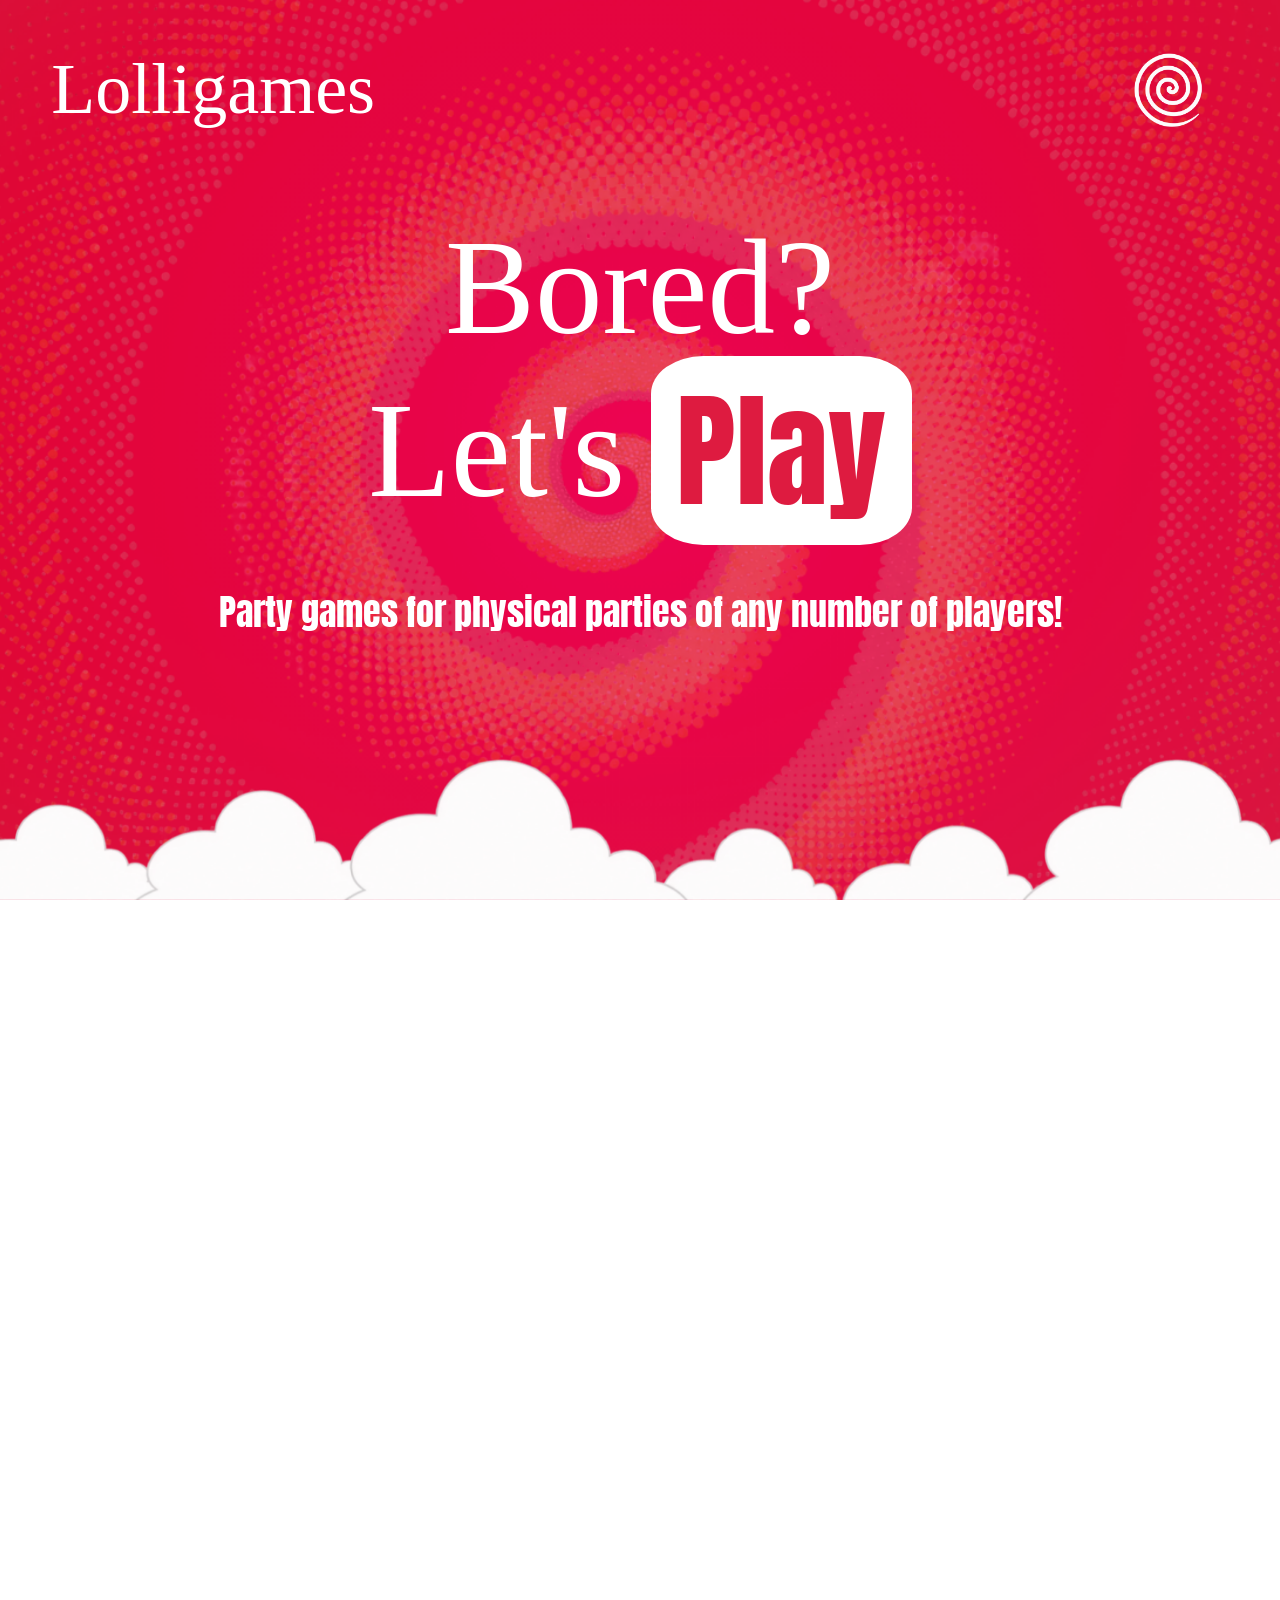
==== website/index.html @ 50477b2f "Added clouds and the base for the about section, with a unique scrolling method" ====
<!DOCTYPE html>
<html lang="en">
<head>
    <meta charset="UTF-8">
    <meta name="viewport" content="width=device-width, initial-scale=1.0">
    <title>Lolligames</title>
    <link rel="icon" href="images/Red icon.png">
    <link rel="stylesheet" href="style.css">
    <link rel="preconnect" href="https://fonts.googleapis.com">
    <link rel="preconnect" href="https://fonts.gstatic.com" crossorigin>
    <link href="https://fonts.googleapis.com/css2?family=Anton&family=Chewy&display=swap" rel="stylesheet">
    
</head>
<body>
    <div class="home">
        <h1 class="title">Lolligames</h1>
        <img src="images/White icon.png" alt="White icon" class="icon">
        <h2 class="bored">Bored?</h2><br>
        <h2 class="lets">Let's</h2>
        <span class="play-span"></span><p class="play">Play</p>
        <p class="description">Party games for physical parties of any number of players!</p>
    </div>
    <div class="scrollable">
        <img src="images/clouds3.png" alt="Clouds" class="clouds">
    </div>
</body>
</html>
---- website/style.css ----
.chewy-regular {
  font-family: "Chewy", system-ui;
  font-weight: 400;
  font-style: normal;
}

.anton-regular {
  font-family: "Anton";
  font-weight: 400;
  font-style: normal;
}

body{
    padding: 0%;
    margin: 0%;
    overflow-x: hidden;
}

.home{
    position: sticky;
    top: 0;
    height: 100vh;
    background-image: url(images/background.png);
    background-size: cover;
    background-position: center;
    display: flex;
    align-items: center;
    justify-items: center;
    justify-content: center;
    overflow: hidden;
    z-index: 1;
}

.bored{
    font-family: Chewy;
    font-size: 15vmin;
    color: white;
    font-weight: normal;
    position: absolute;
    bottom: 47%;

}

.lets{
    font-family: Chewy;
    font-size: 15vmin;
    color: white;
    font-weight: normal;
}

.icon{
    position: absolute;
    top: 5%;
    right: 5%;
    height: 10vmin;
}

.title{
    font-family: Chewy;
    font-size: 8vmin;
    position: absolute;
    top: 0.01%;
    left: 4%;
    color: white;
    font-weight: normal;
}

.play{
    text-decoration: none;
    font-size: 14vmin;
    font-family: Anton;
    font-weight: normal;
    padding-right: 2%;
    padding-left: 2%;
    text-align: center;
    border-radius: 20%;
    color: #de1b40;
    background-color: white;
    margin-left: 2%;
    transition:
    transform 0.3s cubic-bezier(.2, 1.4, .4, 1),
    box-shadow 0.3s ease;
}


.play:hover{
    transform:
    scale(1.05) translateY(-3px) rotate(1deg);
    cursor: pointer;
    box-shadow: 0 10px 0 rgba(0, 0, 0, 0.12);

}

.description{
    color: white;
    font-size: 4vmin;
    font-family: Anton;
    position: absolute;
    bottom: 25%;
}

.scrollable{
    position: relative;
    width: 100%;
    min-height: 85vh;
    z-index: 2;
    background: white;
}

.clouds{
    position: absolute;
    width: 110%;
    height: auto;
    bottom: 100%;
    margin-left: -5%;
}
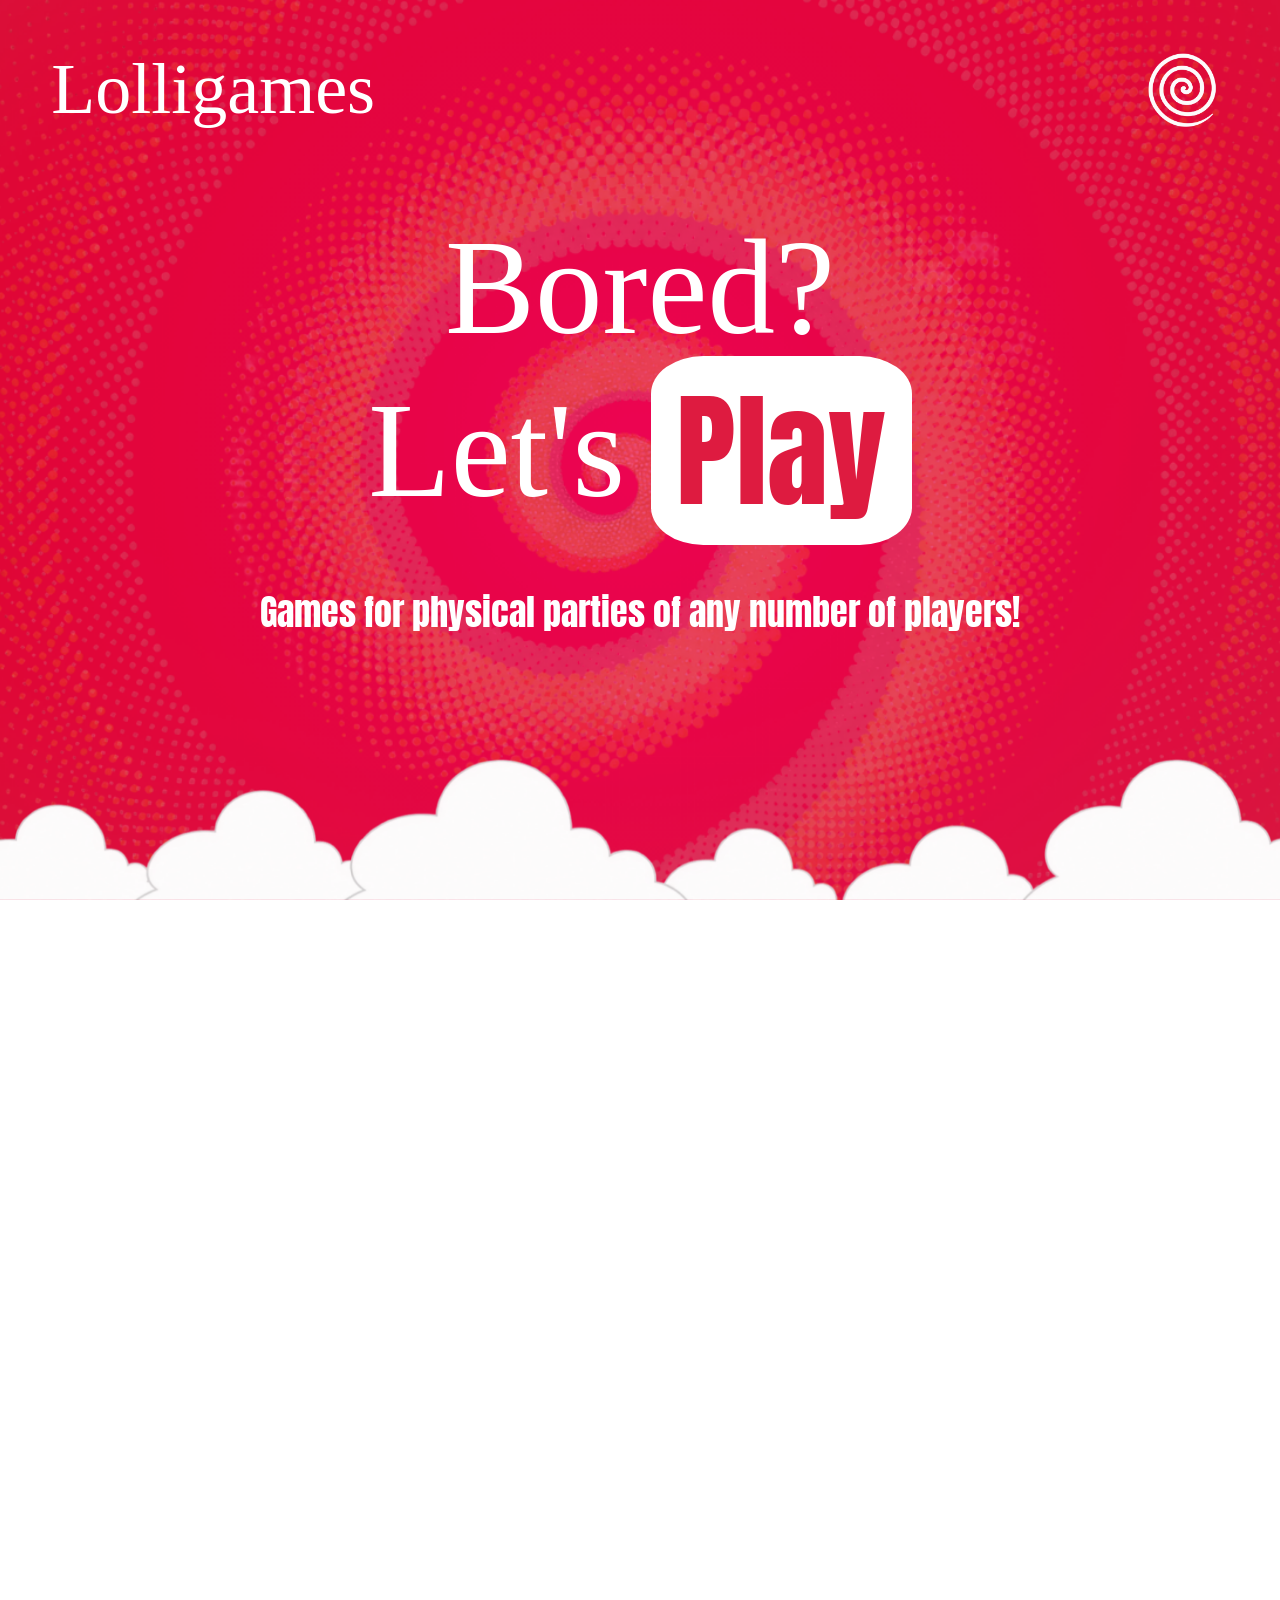
==== commit dd38ca82: "completed the dropdown menu and animated the swirl and made it functional, so now the home page is f" ====
--- a/website/index.html
+++ b/website/index.html
@@ -14,11 +14,17 @@
 <body>
     <div class="home">
         <h1 class="title">Lolligames</h1>
-        <img src="images/White icon.png" alt="White icon" class="icon">
+        <div class="iconlist"><img src="images/White icon.png" alt="White icon" class="icon">
+        <ul class="dropdown">
+            <li>Games</li>
+            <li>Settings</li>
+            <li>Tournaments</li>
+        </ul>
+        </div>
         <h2 class="bored">Bored?</h2><br>
         <h2 class="lets">Let's</h2>
         <span class="play-span"></span><p class="play">Play</p>
-        <p class="description">Party games for physical parties of any number of players!</p>
+        <p class="description">Games for physical parties of any number of players!</p>
     </div>
     <div class="scrollable">
         <img src="images/clouds3.png" alt="Clouds" class="clouds">
--- a/website/style.css
+++ b/website/style.css
@@ -46,13 +46,6 @@
     font-size: 15vmin;
     color: white;
     font-weight: normal;
-}
-
-.icon{
-    position: absolute;
-    top: 5%;
-    right: 5%;
-    height: 10vmin;
 }
 
 .title{
@@ -114,3 +107,89 @@
     bottom: 100%;
     margin-left: -5%;
 }
+
+.iconlist{
+    display: flex;
+    flex-direction: column;
+    justify-items: center;
+    align-items: center;
+    position: absolute;
+    top: 5%;
+    right: 2%;
+    padding-right: 0;
+    margin-right: 0;
+}
+
+.icon{
+    height: 10vmin;
+    animation: glow 1s linear infinite;
+    transition: transform 0.5s ease-out;
+}
+
+@keyframes glow {
+    0%{
+        transform: rotate(0deg);
+    }
+    100%{
+        transform: rotate(360deg);
+    }    
+}
+
+.dropdown{
+    list-style-type: none;
+    color: white;
+    font-size: 3vmin;
+    font-family: Anton;
+    text-align: center;
+    display: flex;
+    align-items: center;
+    justify-items: center;
+    flex-direction: column;
+    margin: 0;
+    background-color: hsla(0, 0%, 100%, 20%);
+    box-sizing: border-box;
+    border-radius: 10%;
+    padding: 0;
+    width: 120%;
+    overflow: hidden;
+    max-height: 0;
+    border-right: hsl(0, 72%, 44%) solid 0px;
+    border-bottom: hsl(0, 72%, 44%) solid 0px;
+}
+li{
+    width: 100%;
+    padding: 10%;
+}
+li:hover{
+    background-color: #de1b40;
+    cursor: pointer;
+}
+
+@keyframes appear{
+    0%{
+        max-height: 0;
+        border-right: hsl(0, 72%, 44%) solid 0px;
+        border-bottom: hsl(0, 72%, 44%) solid 0px;
+    }
+    100%{
+        max-height: 50vh;
+        border-right: hsl(0, 72%, 44%) solid 3px;
+        border-bottom: hsl(0, 72%, 44%) solid 4px;
+    }
+}
+
+.icon:hover,
+.icon:hover + .dropdown,
+.dropdown:hover {
+    animation-play-state: paused;
+    cursor: pointer;
+}
+
+.icon:hover + .dropdown, .dropdown:hover{
+    animation: appear 1s ease-out forwards; 
+}
+
+
+.icon:hover{
+    cursor: pointer;
+}
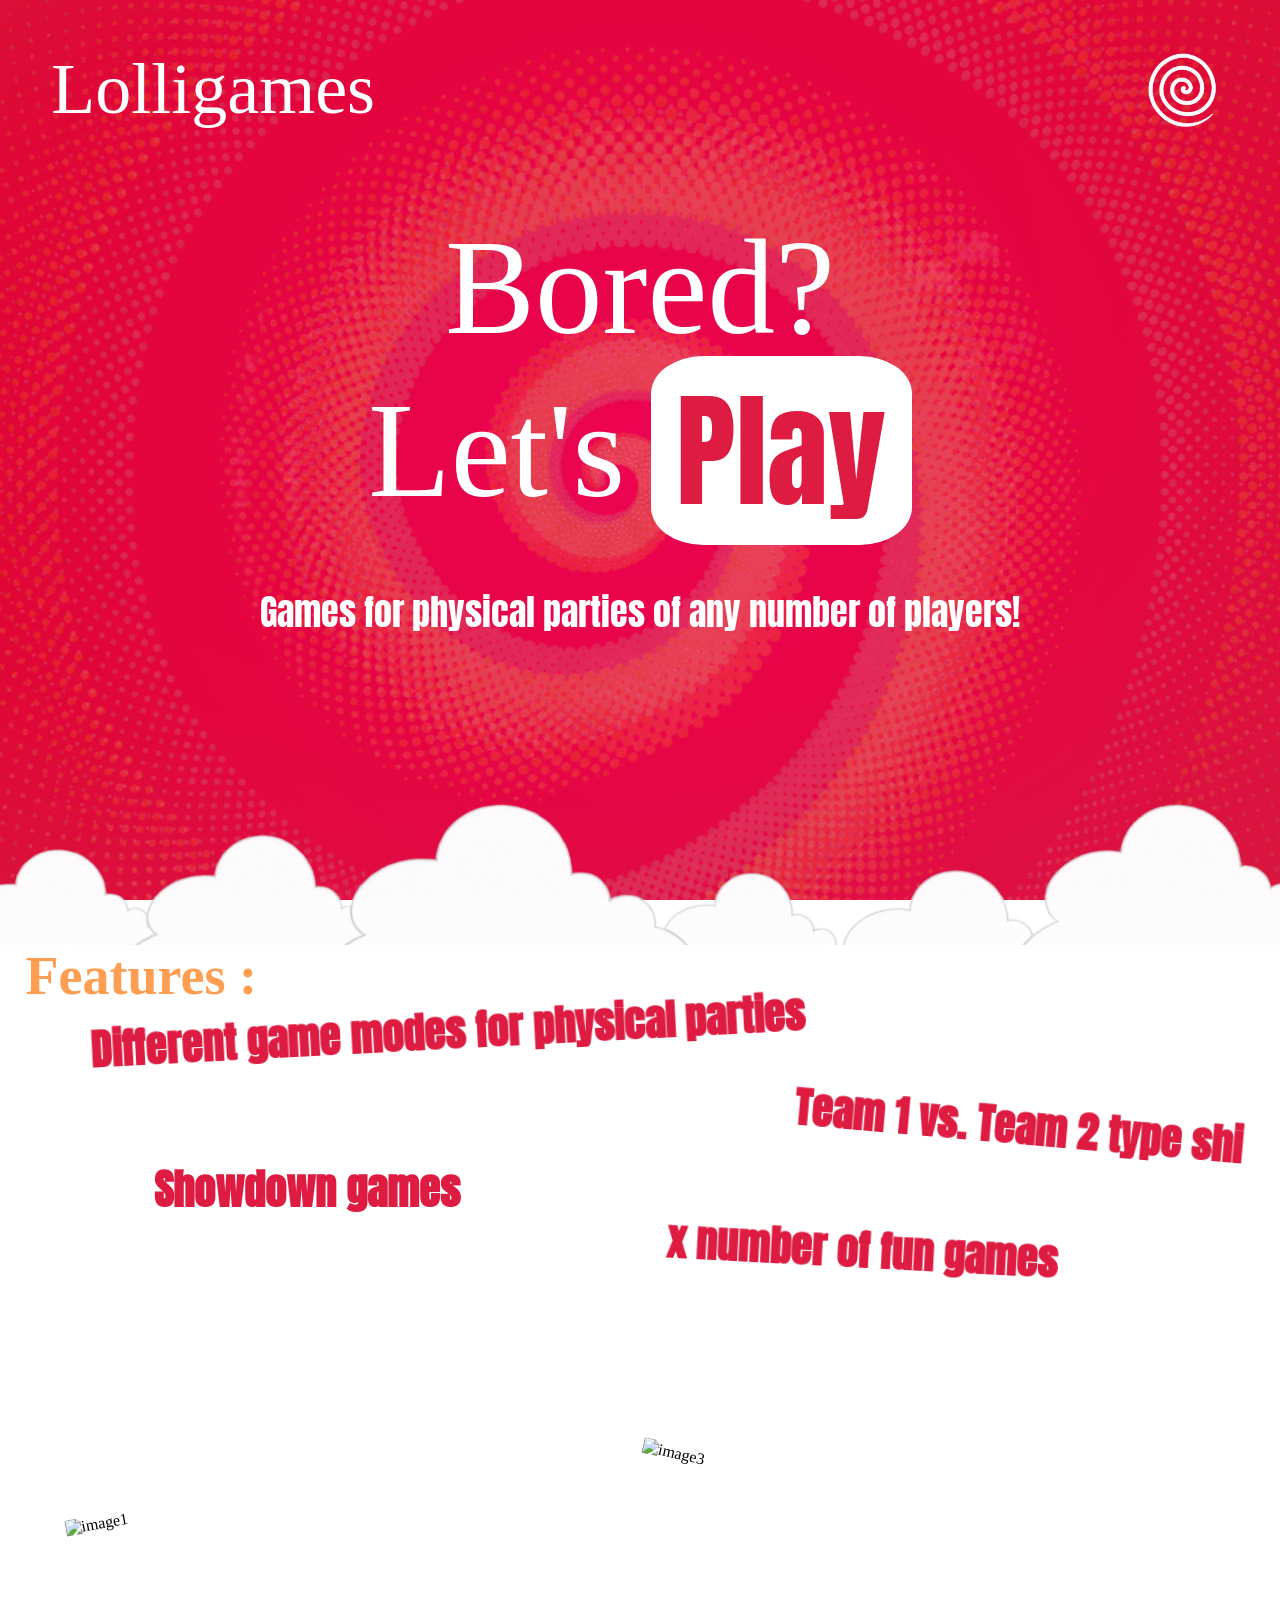
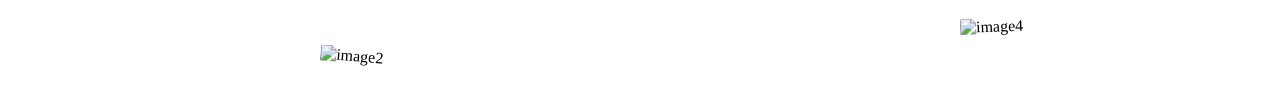
==== commit de569f82: "Finished the About (newly renamed to Features) section, added all the features and images, but the i" ====
--- a/website/index.html
+++ b/website/index.html
@@ -28,6 +28,19 @@
     </div>
     <div class="scrollable">
         <img src="images/clouds3.png" alt="Clouds" class="clouds">
+        <h2 class="about">Features :</h2>
+        <div class="features">
+            <h3 class="feature1">Different game modes for physical parties</h3>
+            <h3 class="feature2">Team 1 vs. Team 2 type shi</h3>
+            <h3 class="feature3">Showdown games</h3>
+            <h3 class="feature4">x number of fun games</h3>
+        </div>
+        <div class="images">
+            <img src="images/eg.png" alt="image1" class="image1">
+            <img src="images/eg.png" alt="image2" class="image2">
+            <img src="images/eg.png" alt="image3" class="image3">
+            <img src="images/eg.png" alt="image4" class="image4">
+        </div>
     </div>
 </body>
 </html>
--- a/website/style.css
+++ b/website/style.css
@@ -106,6 +106,92 @@
     height: auto;
     bottom: 100%;
     margin-left: -5%;
+}
+
+.about{
+    position: relative;
+    width: 100%;
+    height: 100%;
+    color: #ff9d50;
+    font-family: Chewy;
+    font-size: 6vmin;
+    margin-left: 2%;
+}
+
+.features {
+    position: relative;
+    width: 100vw;
+    height: 70vh;
+    color: #de1b40;
+    font-family: Anton;
+    font-size: 4vmin;
+    margin-left: 2%;
+}
+
+.feature1 {
+    position: absolute;
+    top: -15%;
+    left: 5%;
+    transform: rotate(-3deg);
+}
+
+.feature2 {
+    position: absolute;
+    top: 0%;
+    left: 60%;
+    transform: rotate(5deg);
+}
+
+.feature3 {
+    position: absolute;
+    top: 10%;
+    left: 10%;
+    transform: rotate(0deg);
+}
+
+.feature4 {
+    position: relative;
+    top: 30%;
+    left: 50%;
+    transform: rotate(3deg);
+}
+
+.images img{
+    width: 25vmin;
+    border-radius: 5%;
+}
+
+.image1{
+    position: absolute;
+    bottom: 25%;
+    left: 5%;
+    transform: rotate(-10deg);
+}
+
+.image2{
+    position: absolute;
+    bottom: 5%;
+    left: 25%;
+    transform: rotate(5deg);
+}
+
+.image3{
+    position: absolute;
+    bottom: 30%;
+    left: 50%;
+    transform: rotate(13deg);
+}
+
+.image4{
+    position: absolute;
+    bottom: 10%;
+    left: 75%;
+    transform: rotate(-2deg);
+}
+
+.images img:hover{
+    transform:
+    scale(1.05) translateY(-3px) rotate(1deg);
 }
 
 .iconlist{
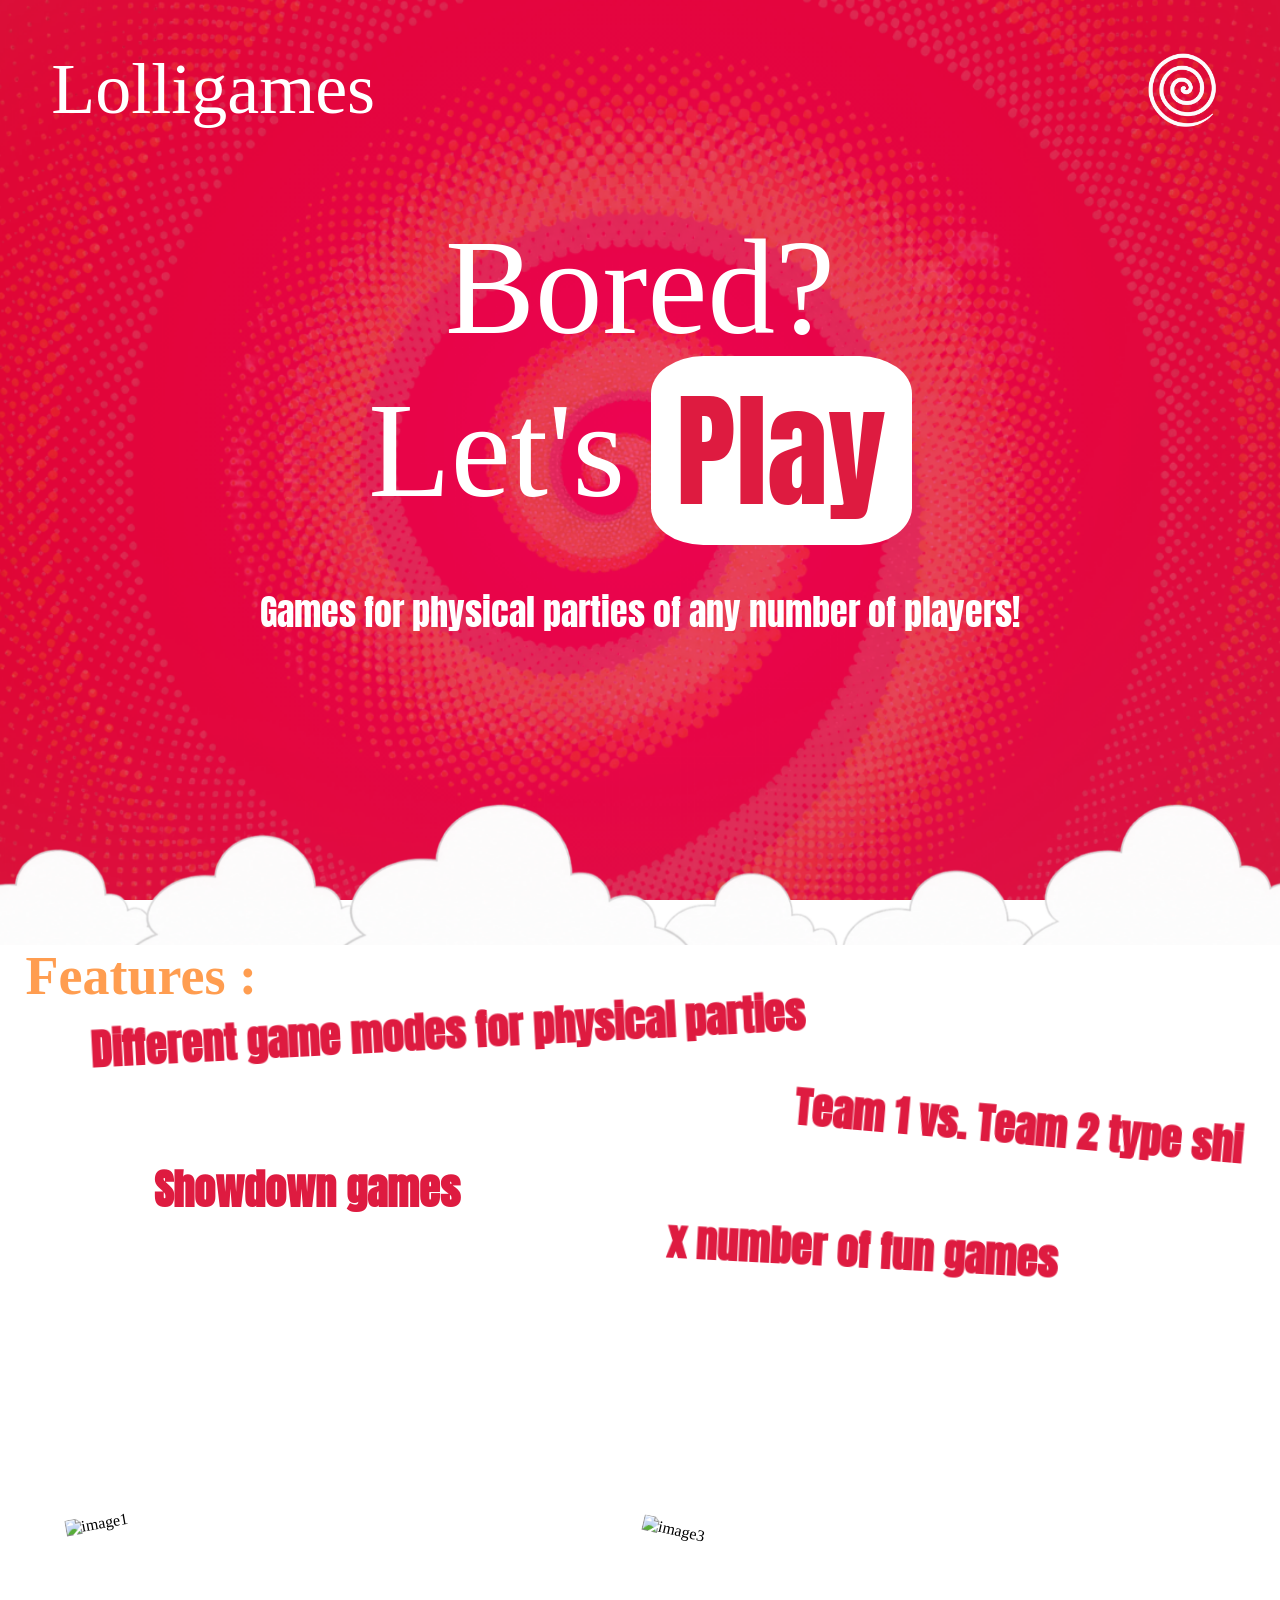
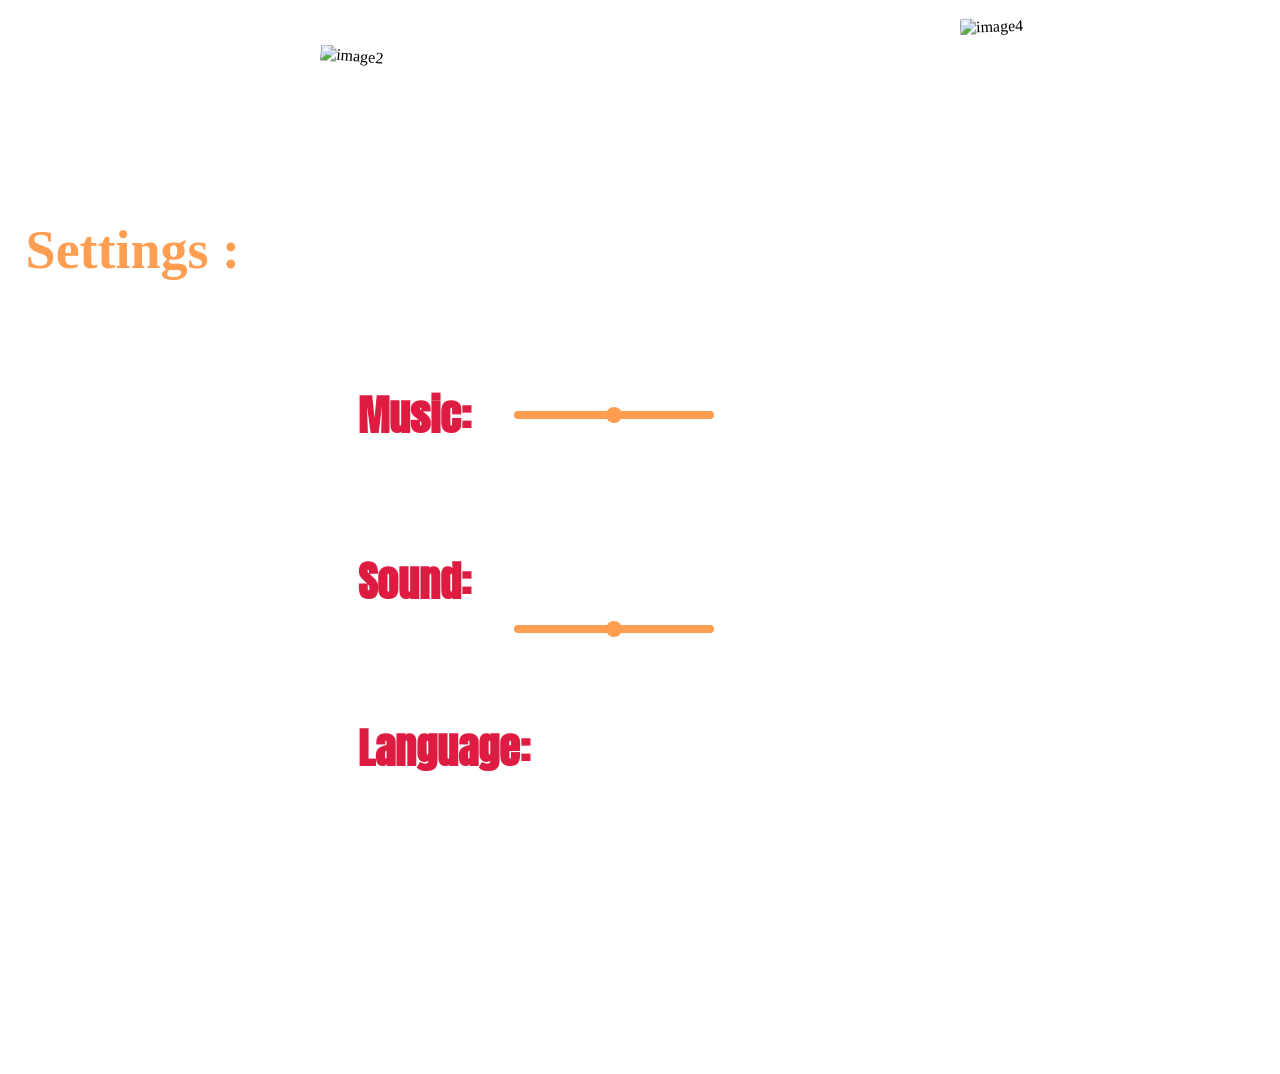
==== commit 4c287ad3: "Made the settings section, with music and sound volume slidersand a language choice box with the box" ====
--- a/website/index.html
+++ b/website/index.html
@@ -42,5 +42,18 @@
             <img src="images/eg.png" alt="image4" class="image4">
         </div>
     </div>
+    <div class="scrollable2">
+        <h2 class="settings">Settings :</h2>
+        <div class="options">
+            <h3 class="music">Music:</h3>
+            <h3 class="sound">Sound:</h3>
+            <h3 class="language">Language:</h3>
+            <div class="sliders">
+                <input type="range" class="music_sl" min="0" max="100" value="50">
+                <input type="range" class="sound_sl" min="0" max="100" value="50">
+            </div>
+        </div>
+    </div>
+
 </body>
 </html>
--- a/website/style.css
+++ b/website/style.css
@@ -116,6 +116,18 @@
     font-family: Chewy;
     font-size: 6vmin;
     margin-left: 2%;
+    animation: slidetotheleft 0.3s forwards;
+    animation-timeline: view();
+    animation-range: entry 0% cover 30%;
+}
+
+@keyframes slidetotheleft  {
+    0%{
+        transform: translateX(-200px);
+    }
+    100%{
+        transform: translateX(0px);
+    }
 }
 
 .features {
@@ -128,6 +140,12 @@
     margin-left: 2%;
 }
 
+.features h3{
+    animation: pop 1s forwards;
+    animation-timeline: view();
+    animation-range: entry 0% cover 30%;
+}
+
 .feature1 {
     position: absolute;
     top: -15%;
@@ -135,6 +153,17 @@
     transform: rotate(-3deg);
 }
 
+@keyframes pop {
+    0%{
+        opacity: 0;
+        transform: scale(0.7) translateY(30px);
+    }
+    100%{
+        opacity: 1;
+        transform: scale(1) translateY(0);
+    }
+}
+
 .feature2 {
     position: absolute;
     top: 0%;
@@ -177,7 +206,7 @@
 
 .image3{
     position: absolute;
-    bottom: 30%;
+    bottom: 20%;
     left: 50%;
     transform: rotate(13deg);
 }
@@ -192,6 +221,94 @@
 .images img:hover{
     transform:
     scale(1.05) translateY(-3px) rotate(1deg);
+}
+
+.scrollable2{
+    position: absolute;
+    width: 100%;
+    height: 100%;
+    margin-top: 5%;
+}
+
+.settings{
+    position: relative;
+    color: #ff9d50;
+    font-family: Chewy;
+    font-size: 6vmin;
+    margin-left: 2%;
+}
+
+.options{
+    position: relative;
+    height: 70vh;
+    color: #de1b40;
+    font-family: Anton;
+    font-size: 4vmin;
+    margin-left: 20%;
+}
+.options h3{
+    margin: 10%;
+}
+
+.music_sl{
+    position: absolute;
+    appearance: none;
+    width: 200px;
+    height: 8px;
+    bottom: 94%;
+    left: 25%;
+    background: transparent;
+    cursor: pointer;
+}
+
+.music_sl::-webkit-slider-runnable-track{
+    background: #ff9d50;
+    height: 100%;
+    border-radius: 4px;
+}
+.music_sl::-webkit-slider-thumb{
+    appearance: none;
+    background: #ff9d50;
+    width: 16px;
+    height: 16px;
+    border-radius: 50%;
+    margin-top: -2%;
+}
+
+.music_sl::-webkit-slider-thumb:hover{
+    width: 20px;
+    height: 20px;
+}
+
+.sound_sl{
+    position: absolute;
+    appearance: none;
+    width: 200px;
+    height: 8px;
+    bottom: 60%;
+    left: 25%;
+    background: transparent;
+    cursor: pointer;
+}
+
+.sound_sl::-webkit-slider-runnable-track{
+    background: #ff9d50;
+    height: 100%;
+    border-radius: 4px;
+}
+
+.sound_sl::-webkit-slider-thumb{
+    appearance: none;
+    background: #ff9d50;
+    width: 16px;
+    height: 16px;
+    border-radius:50%;
+    margin-top: -2%;
+}
+
+.sound_sl::-webkit-slider-thumb:hover{
+    width: 20px;
+    height: 20px;
 }
 
 .iconlist{
@@ -278,4 +395,6 @@
 
 .icon:hover{
     cursor: pointer;
-}+}
+
+
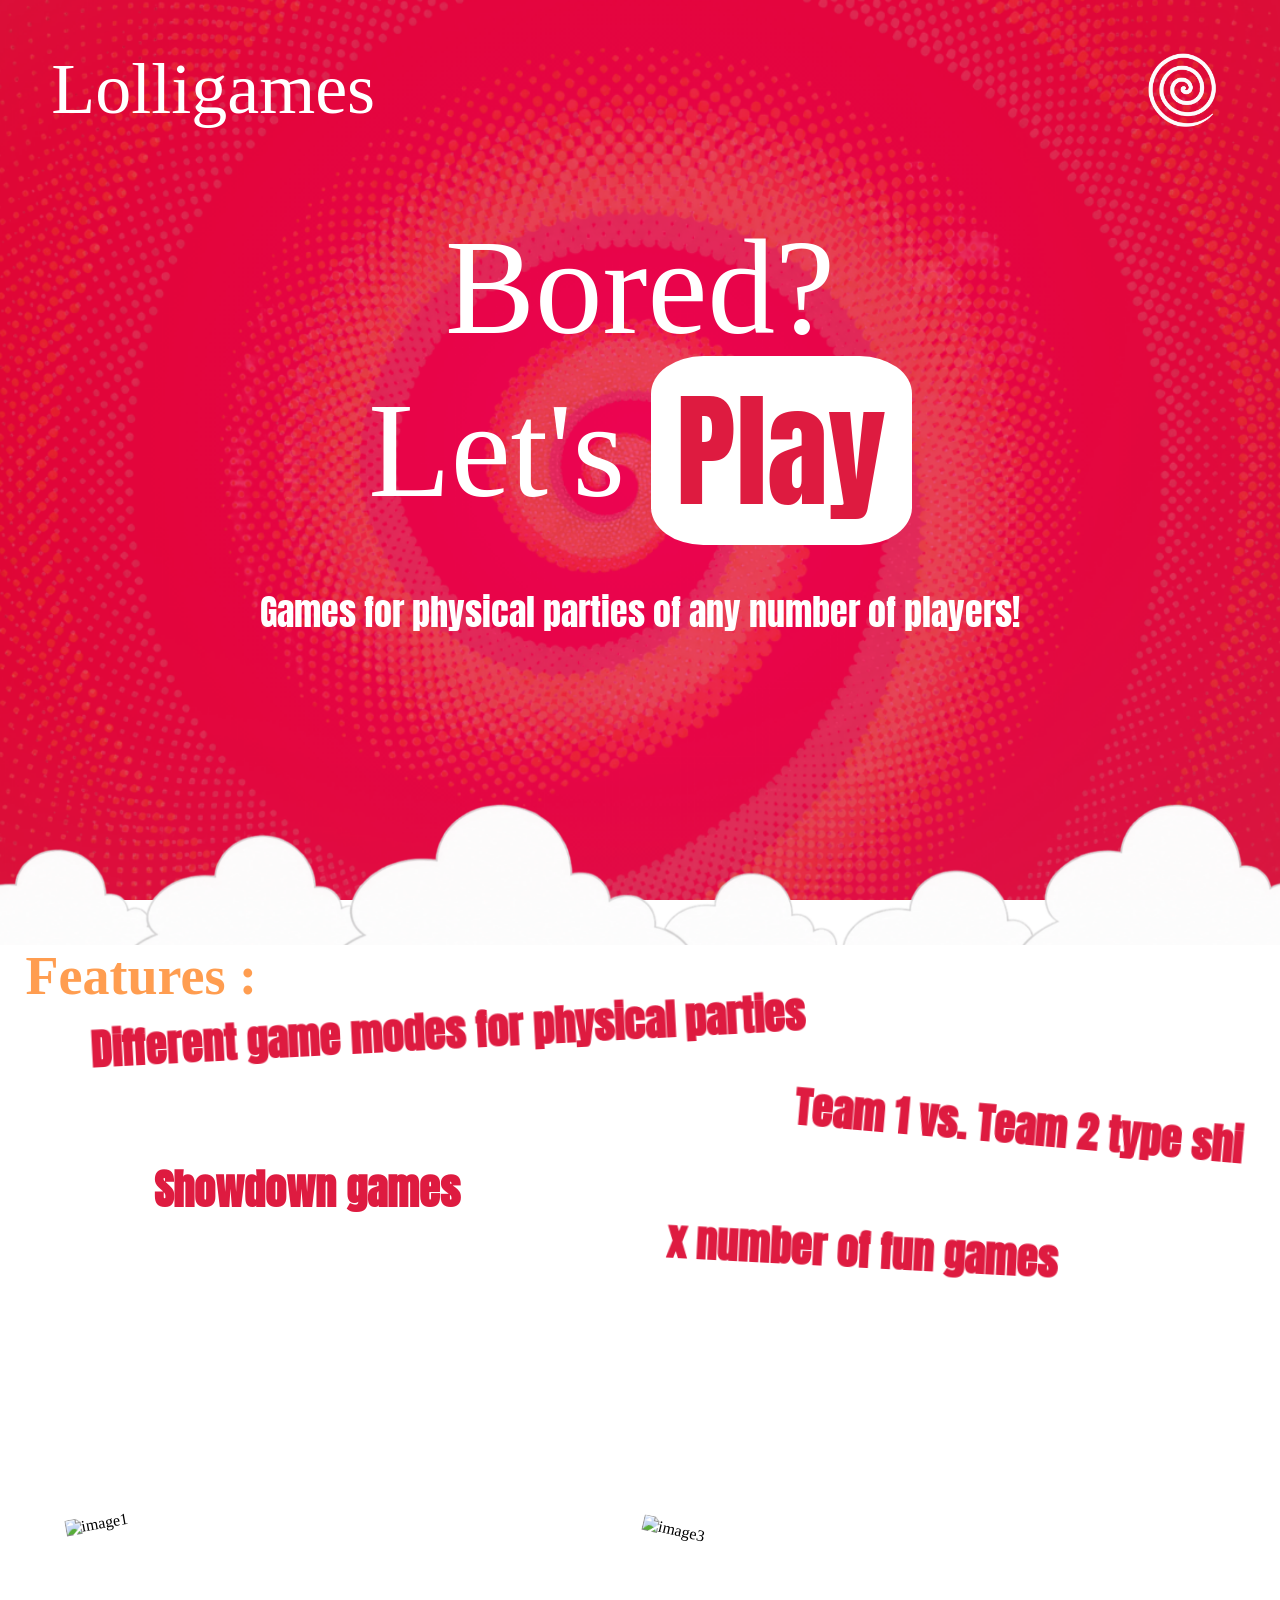
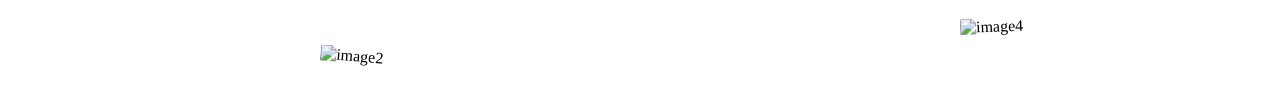
==== commit a3d374de: "fully finished tha about devs page" ====
--- a/website/index.html
+++ b/website/index.html
@@ -16,9 +16,10 @@
         <h1 class="title">Lolligames</h1>
         <div class="iconlist"><img src="images/White icon.png" alt="White icon" class="icon">
         <ul class="dropdown">
-            <li>Games</li>
-            <li>Settings</li>
-            <li>Tournaments</li>
+            <li class="dropdownitem">Games</li>
+            <li class ="dropdownitem">Settings</li>
+            <li class="dropdownitem">About devs</li>
+            <li class="dropdownitem">Tournaments</li>
         </ul>
         </div>
         <h2 class="bored">Bored?</h2><br>
@@ -42,18 +43,5 @@
             <img src="images/eg.png" alt="image4" class="image4">
         </div>
     </div>
-    <div class="scrollable2">
-        <h2 class="settings">Settings :</h2>
-        <div class="options">
-            <h3 class="music">Music:</h3>
-            <h3 class="sound">Sound:</h3>
-            <h3 class="language">Language:</h3>
-            <div class="sliders">
-                <input type="range" class="music_sl" min="0" max="100" value="50">
-                <input type="range" class="sound_sl" min="0" max="100" value="50">
-            </div>
-        </div>
-    </div>
-
 </body>
 </html>
--- a/website/style.css
+++ b/website/style.css
@@ -221,94 +221,6 @@
 .images img:hover{
     transform:
     scale(1.05) translateY(-3px) rotate(1deg);
-}
-
-.scrollable2{
-    position: absolute;
-    width: 100%;
-    height: 100%;
-    margin-top: 5%;
-}
-
-.settings{
-    position: relative;
-    color: #ff9d50;
-    font-family: Chewy;
-    font-size: 6vmin;
-    margin-left: 2%;
-}
-
-.options{
-    position: relative;
-    height: 70vh;
-    color: #de1b40;
-    font-family: Anton;
-    font-size: 4vmin;
-    margin-left: 20%;
-}
-.options h3{
-    margin: 10%;
-}
-
-.music_sl{
-    position: absolute;
-    appearance: none;
-    width: 200px;
-    height: 8px;
-    bottom: 94%;
-    left: 25%;
-    background: transparent;
-    cursor: pointer;
-}
-
-.music_sl::-webkit-slider-runnable-track{
-    background: #ff9d50;
-    height: 100%;
-    border-radius: 4px;
-}
-.music_sl::-webkit-slider-thumb{
-    appearance: none;
-    background: #ff9d50;
-    width: 16px;
-    height: 16px;
-    border-radius: 50%;
-    margin-top: -2%;
-}
-
-.music_sl::-webkit-slider-thumb:hover{
-    width: 20px;
-    height: 20px;
-}
-
-.sound_sl{
-    position: absolute;
-    appearance: none;
-    width: 200px;
-    height: 8px;
-    bottom: 60%;
-    left: 25%;
-    background: transparent;
-    cursor: pointer;
-}
-
-.sound_sl::-webkit-slider-runnable-track{
-    background: #ff9d50;
-    height: 100%;
-    border-radius: 4px;
-}
-
-.sound_sl::-webkit-slider-thumb{
-    appearance: none;
-    background: #ff9d50;
-    width: 16px;
-    height: 16px;
-    border-radius:50%;
-    margin-top: -2%;
-}
-
-.sound_sl::-webkit-slider-thumb:hover{
-    width: 20px;
-    height: 20px;
 }
 
 .iconlist{
@@ -359,11 +271,11 @@
     border-right: hsl(0, 72%, 44%) solid 0px;
     border-bottom: hsl(0, 72%, 44%) solid 0px;
 }
-li{
+.dropdownitem{
     width: 100%;
     padding: 10%;
 }
-li:hover{
+.dropdownitem:hover{
     background-color: #de1b40;
     cursor: pointer;
 }
@@ -396,5 +308,3 @@
 .icon:hover{
     cursor: pointer;
 }
-
-
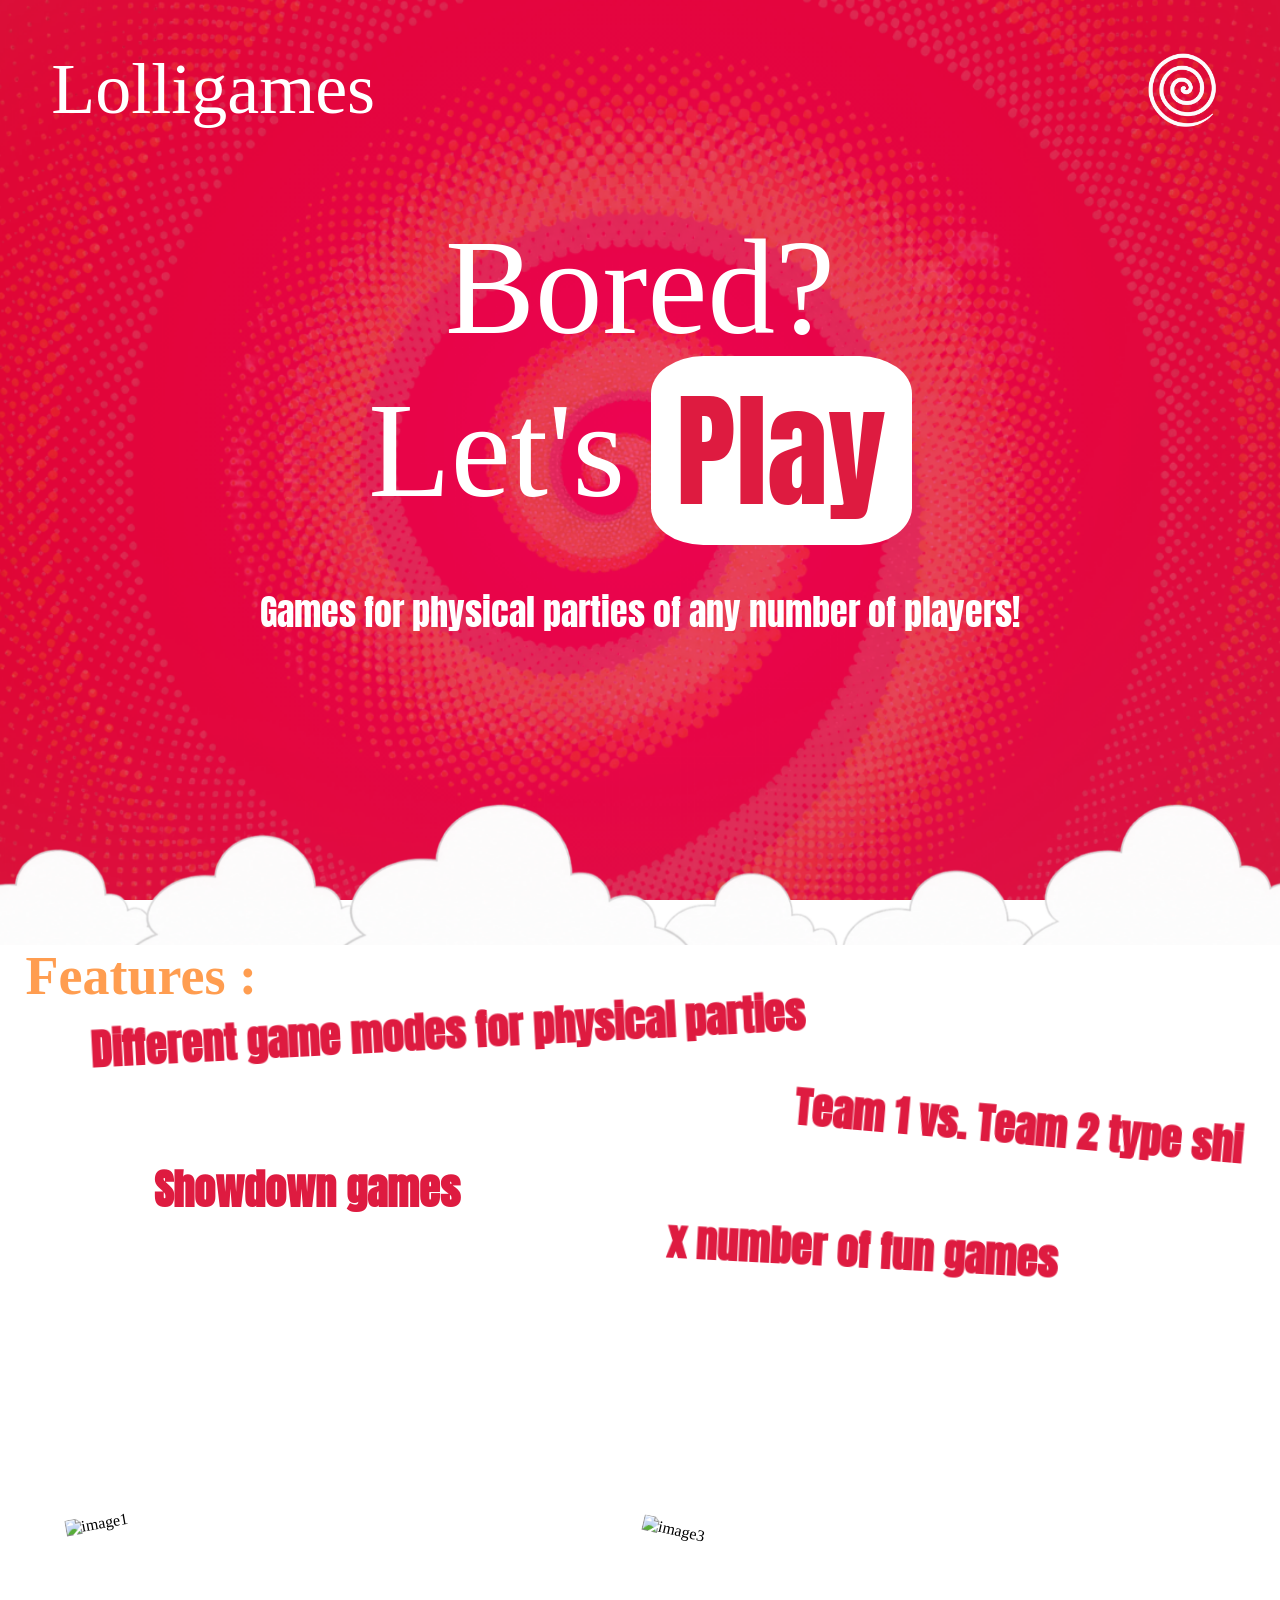
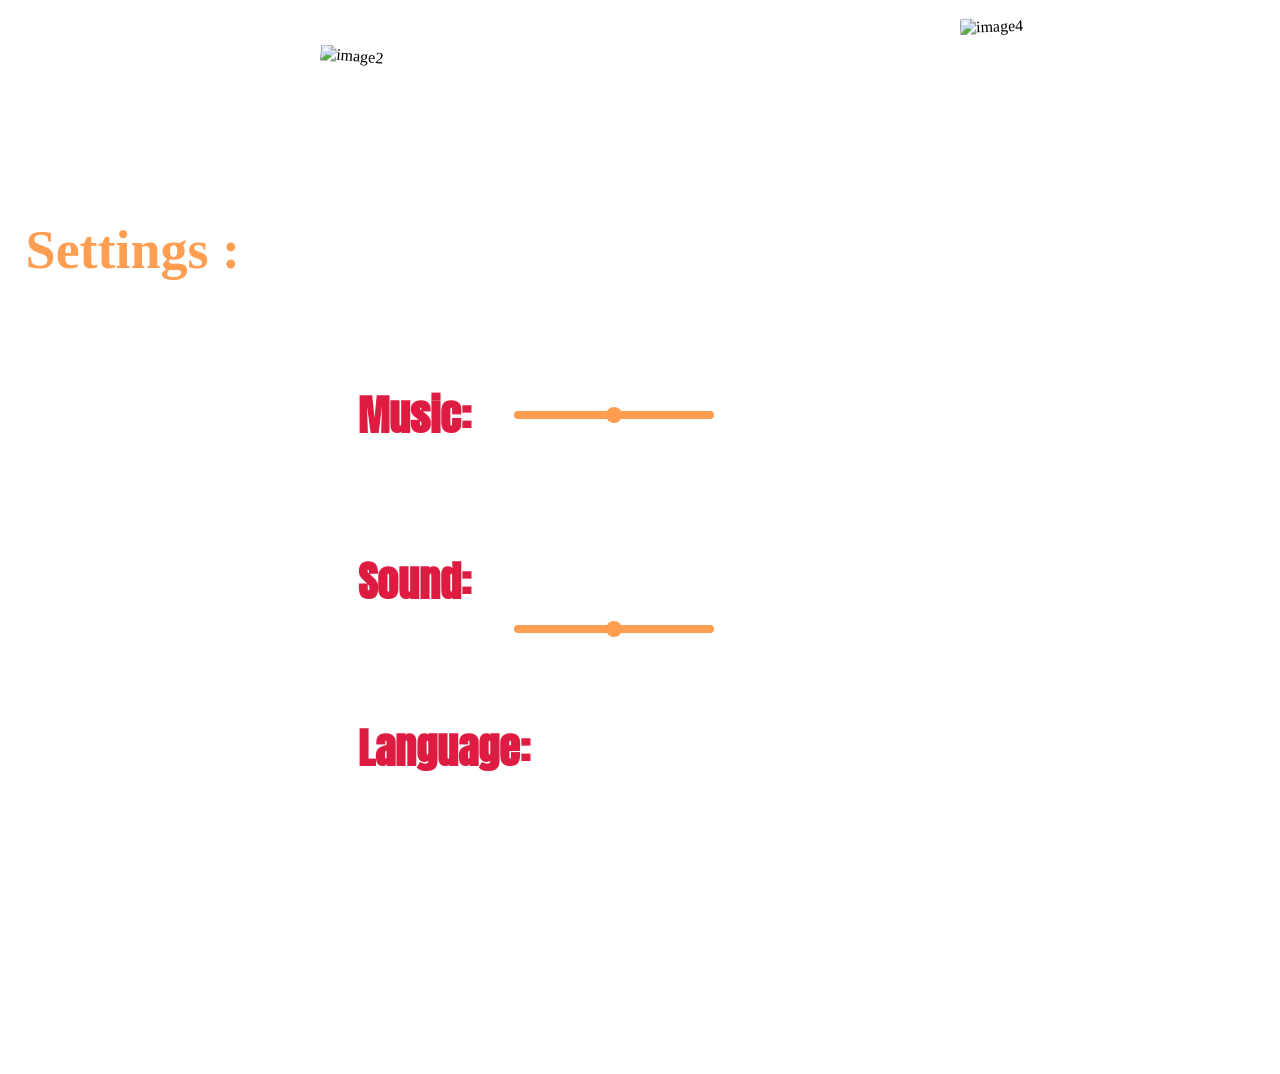
==== commit 601806bb: "Merge branch 'main' of https://github.com/Yaseen875/Lolligames" ====
--- a/website/index.html
+++ b/website/index.html
@@ -43,5 +43,18 @@
             <img src="images/eg.png" alt="image4" class="image4">
         </div>
     </div>
+    <div class="scrollable2">
+        <h2 class="settings">Settings :</h2>
+        <div class="options">
+            <h3 class="music">Music:</h3>
+            <h3 class="sound">Sound:</h3>
+            <h3 class="language">Language:</h3>
+            <div class="sliders">
+                <input type="range" class="music_sl" min="0" max="100" value="50">
+                <input type="range" class="sound_sl" min="0" max="100" value="50">
+            </div>
+        </div>
+    </div>
+
 </body>
 </html>
--- a/website/style.css
+++ b/website/style.css
@@ -221,6 +221,94 @@
 .images img:hover{
     transform:
     scale(1.05) translateY(-3px) rotate(1deg);
+}
+
+.scrollable2{
+    position: absolute;
+    width: 100%;
+    height: 100%;
+    margin-top: 5%;
+}
+
+.settings{
+    position: relative;
+    color: #ff9d50;
+    font-family: Chewy;
+    font-size: 6vmin;
+    margin-left: 2%;
+}
+
+.options{
+    position: relative;
+    height: 70vh;
+    color: #de1b40;
+    font-family: Anton;
+    font-size: 4vmin;
+    margin-left: 20%;
+}
+.options h3{
+    margin: 10%;
+}
+
+.music_sl{
+    position: absolute;
+    appearance: none;
+    width: 200px;
+    height: 8px;
+    bottom: 94%;
+    left: 25%;
+    background: transparent;
+    cursor: pointer;
+}
+
+.music_sl::-webkit-slider-runnable-track{
+    background: #ff9d50;
+    height: 100%;
+    border-radius: 4px;
+}
+.music_sl::-webkit-slider-thumb{
+    appearance: none;
+    background: #ff9d50;
+    width: 16px;
+    height: 16px;
+    border-radius: 50%;
+    margin-top: -2%;
+}
+
+.music_sl::-webkit-slider-thumb:hover{
+    width: 20px;
+    height: 20px;
+}
+
+.sound_sl{
+    position: absolute;
+    appearance: none;
+    width: 200px;
+    height: 8px;
+    bottom: 60%;
+    left: 25%;
+    background: transparent;
+    cursor: pointer;
+}
+
+.sound_sl::-webkit-slider-runnable-track{
+    background: #ff9d50;
+    height: 100%;
+    border-radius: 4px;
+}
+
+.sound_sl::-webkit-slider-thumb{
+    appearance: none;
+    background: #ff9d50;
+    width: 16px;
+    height: 16px;
+    border-radius:50%;
+    margin-top: -2%;
+}
+
+.sound_sl::-webkit-slider-thumb:hover{
+    width: 20px;
+    height: 20px;
 }
 
 .iconlist{
